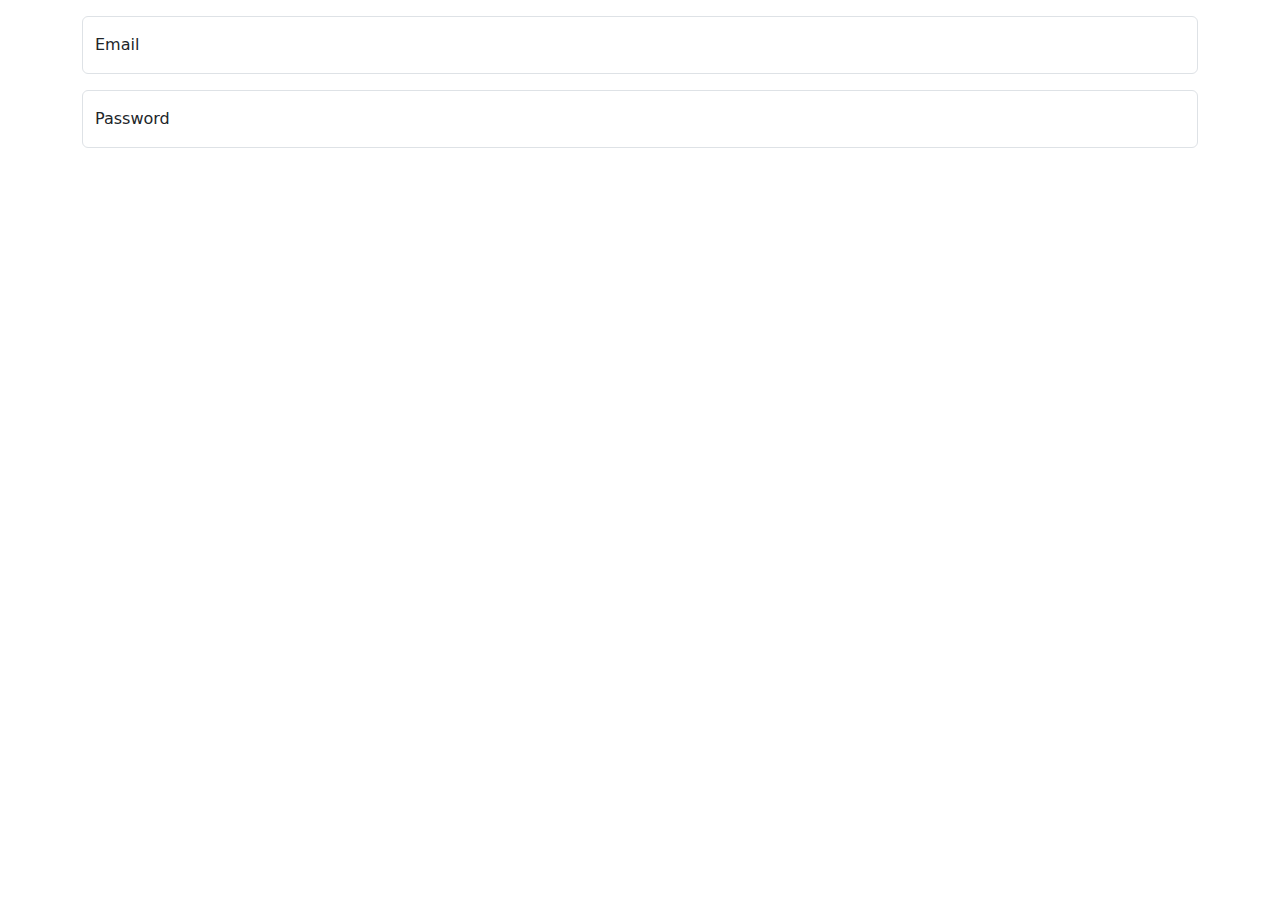
==== bs5-login.html @ c61a6b8f "bs 5 login" ====
<!DOCTYPE html>
<html lang="en">
<head>
    <meta charset="UTF-8">
    <meta name="viewport" content="width=device-width, initial-scale=1.0">
    <link href="https://cdn.jsdelivr.net/npm/bootstrap@5.3.2/dist/css/bootstrap.min.css" rel="stylesheet">
    <script src="https://cdn.jsdelivr.net/npm/bootstrap@5.3.2/dist/js/bootstrap.bundle.min.js"></script>
    <title>Document</title>
</head>
<body>
    <div class="container">
        <div class="form-floating mb-3 mt-3">
            <input class="form-control" id="email" placeholder="Enter email" name="email">
            <label for="email">Email</label>
        </div>
        <div class="form-floating mb-3 mt-3">
            <input class="form-control" id="pwd" placeholder="Enter Password" name="password">
            <label for="pwd">Password</label>
        </div>
    </div>
</body>
</html>
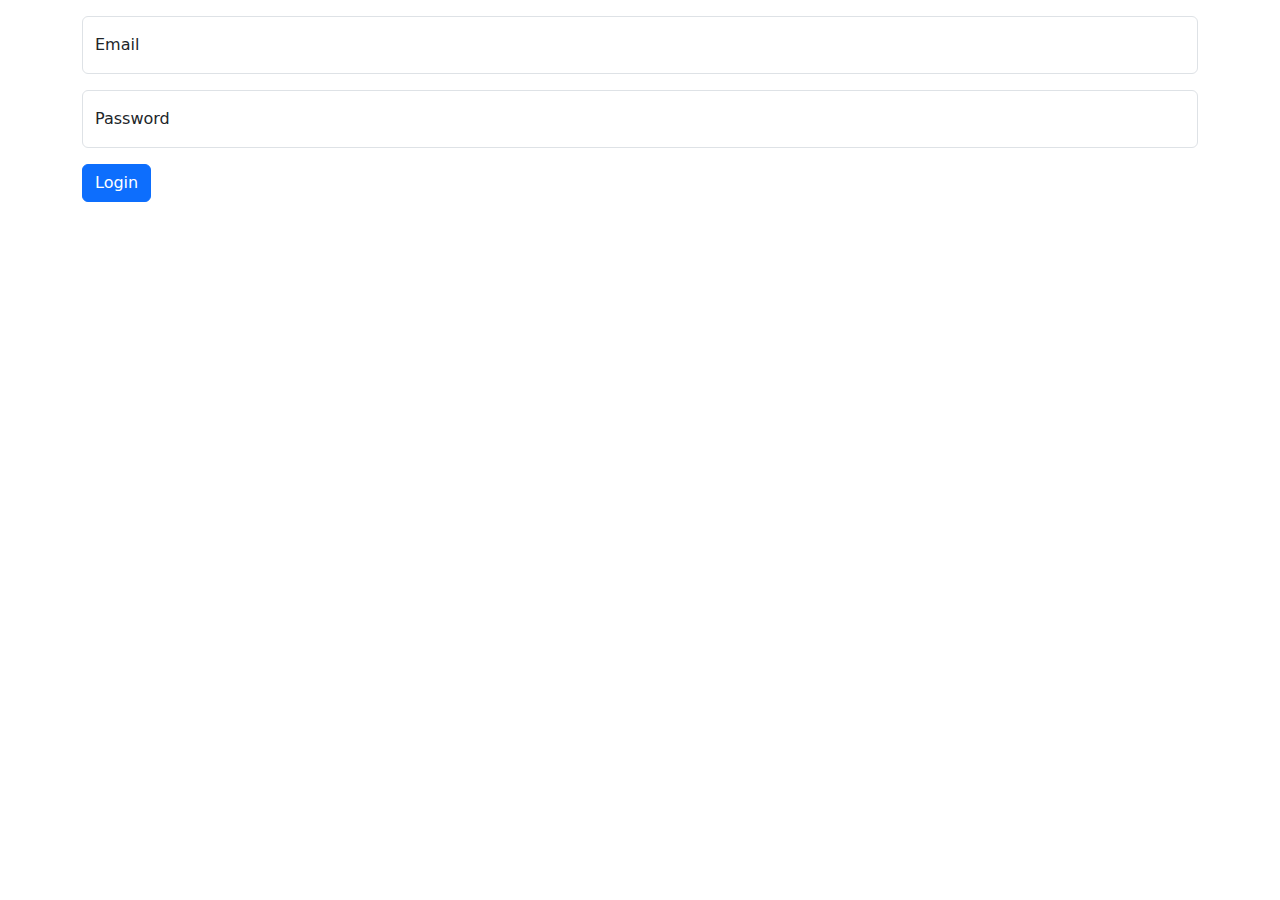
==== commit f68a2d34: "login" ====
--- a/bs5-login.html
+++ b/bs5-login.html
@@ -9,14 +9,17 @@
 </head>
 <body>
     <div class="container">
-        <div class="form-floating mb-3 mt-3">
-            <input class="form-control" id="email" placeholder="Enter email" name="email">
-            <label for="email">Email</label>
-        </div>
-        <div class="form-floating mb-3 mt-3">
-            <input class="form-control" id="pwd" placeholder="Enter Password" name="password">
-            <label for="pwd">Password</label>
-        </div>
+            <form action="#" method="post">
+                <div class="form-floating mb-3 mt-3">
+                    <input class="form-control" id="email" placeholder="Enter email" name="email">
+                    <label for="email">Email</label>
+                </div>
+                <div class="form-floating mb-3 mt-3">
+                    <input class="form-control" id="pwd" placeholder="Enter Password" name="password">
+                    <label for="pwd">Password</label>
+                </div>
+                <button type="submit" class="btn btn-primary">Login</button>
+            </form>
     </div>
 </body>
 </html>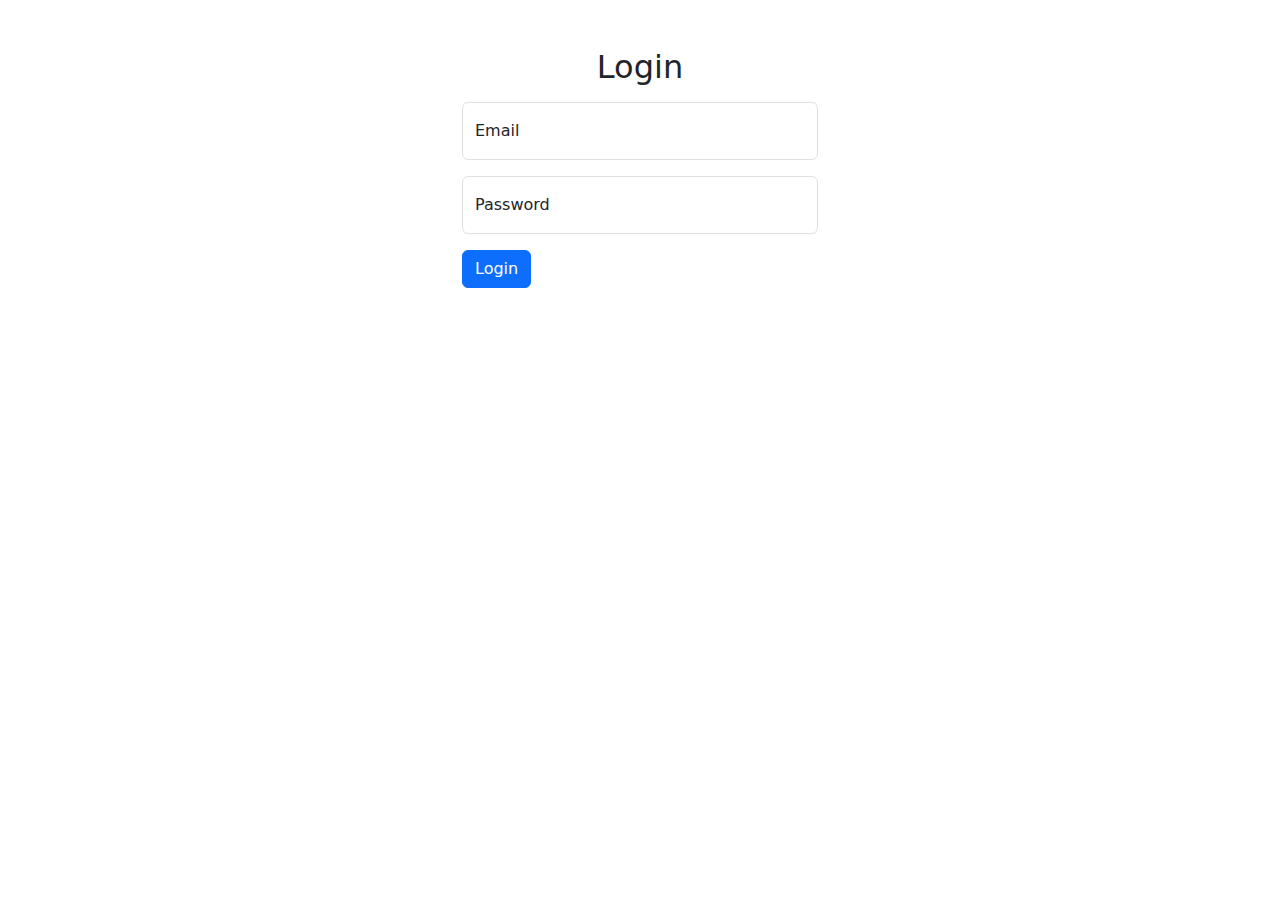
==== commit 77d7855a: "bs5 login" ====
--- a/bs5-login.html
+++ b/bs5-login.html
@@ -9,17 +9,22 @@
 </head>
 <body>
     <div class="container">
-            <form action="#" method="post">
-                <div class="form-floating mb-3 mt-3">
-                    <input class="form-control" id="email" placeholder="Enter email" name="email">
-                    <label for="email">Email</label>
-                </div>
-                <div class="form-floating mb-3 mt-3">
-                    <input class="form-control" id="pwd" placeholder="Enter Password" name="password">
-                    <label for="pwd">Password</label>
-                </div>
-                <button type="submit" class="btn btn-primary">Login</button>
-            </form>
+        <div class="row">
+            <div class="col-md-4 mx-auto">
+                <h2 class="text-center mt-5">Login</h2>
+                <form action="#" method="post">
+                    <div class="form-floating mb-3 mt-3">
+                        <input class="form-control" id="email" placeholder="Enter email" name="email">
+                        <label for="email">Email</label>
+                    </div>
+                    <div class="form-floating mb-3 mt-3">
+                        <input class="form-control" id="pwd" placeholder="Enter Password" name="password">
+                        <label for="pwd">Password</label>
+                    </div>
+                    <button type="submit" class="btn btn-primary">Login</button>
+                </form>
+            </div>
+        </div>
     </div>
 </body>
 </html>